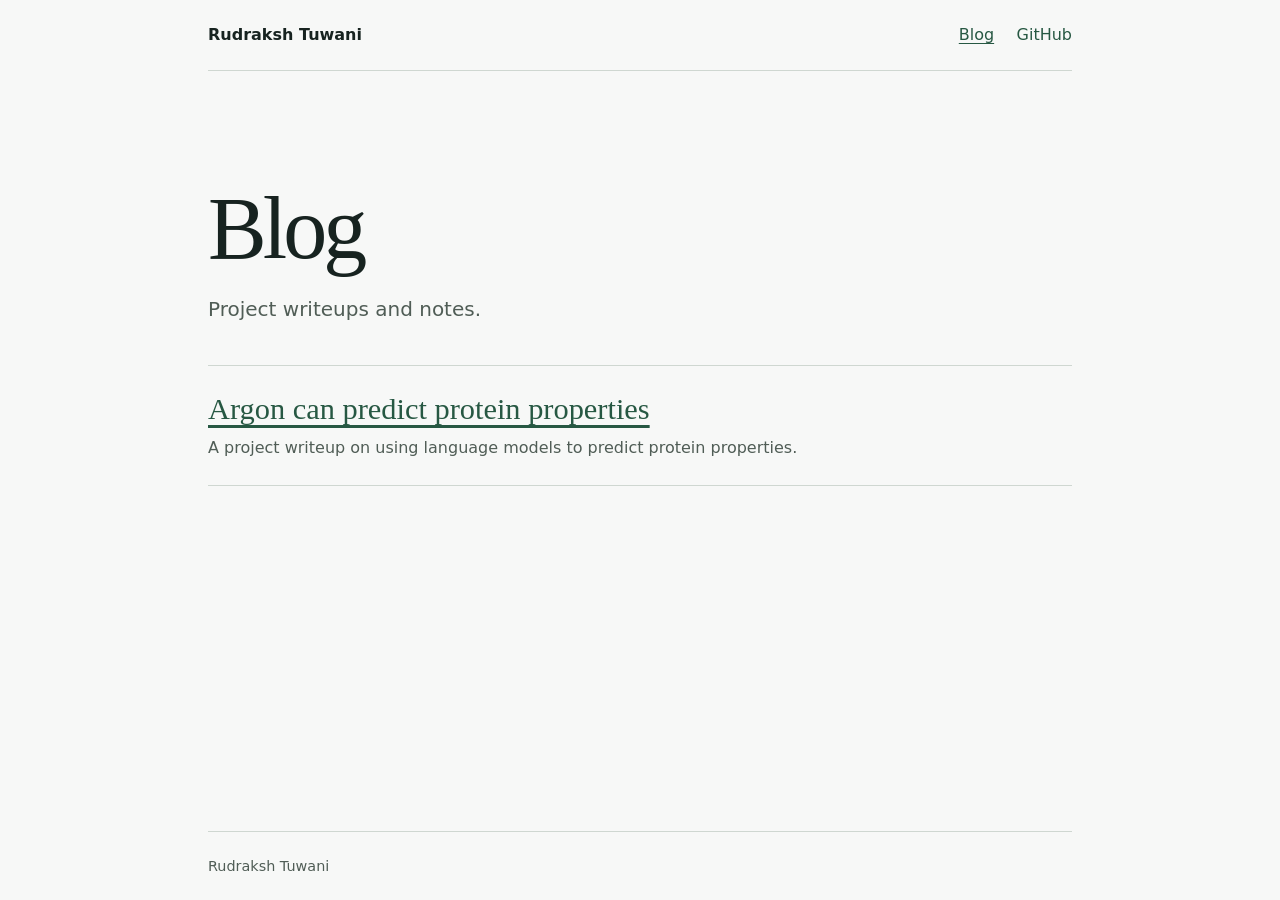
==== blog/index.html @ 84b3ce57 "Publish personal website and blog index" ====
<!doctype html>
<html lang="en">
  <head>
    <meta charset="utf-8">
    <meta name="viewport" content="width=device-width, initial-scale=1">
    <meta name="description" content="Project writeups and notes by Rudraksh Tuwani.">
    <title>Blog · Rudraksh Tuwani</title>
    <link rel="canonical" href="https://rudrakshtuwani.github.io/blog/">
    <link rel="stylesheet" href="/assets/site.css">
    <script type="module" src="/assets/analytics.js"></script>
  </head>
  <body>
    <a class="skip-link" href="#main">Skip to content</a>
    <header class="site-header container">
      <a class="site-name" href="/">Rudraksh Tuwani</a>
      <nav aria-label="Main navigation">
        <a href="/blog/" aria-current="page">Blog</a>
        <a href="https://github.com/RudrakshTuwani">GitHub</a>
      </nav>
    </header>
    <main id="main" class="container page">
      <section class="intro" aria-labelledby="page-title">
        <h1 id="page-title">Blog</h1>
        <p>Project writeups and notes.</p>
      </section>
      <ul class="articles" aria-label="Articles">
        <li>
          <article>
            <h2><a href="https://p3-llms.onrender.com/">Argon can predict protein properties</a></h2>
            <p>A project writeup on using language models to predict protein properties.</p>
          </article>
        </li>
      </ul>
    </main>
    <footer class="site-footer container">
      <p>Rudraksh Tuwani</p>
      <div id="analytics-controls"></div>
    </footer>
  </body>
</html>
---- assets/site.css ----
:root {
  color-scheme: light;
  --background: #f7f8f7;
  --text: #172320;
  --muted: #505d56;
  --line: #cfd7d1;
  --accent: #275843;
  --accent-hover: #193d2d;
  font-family: system-ui, sans-serif;
  line-height: 1.6;
}

* { box-sizing: border-box; }

body {
  min-height: 100vh;
  display: flex;
  flex-direction: column;
  margin: 0;
  background: var(--background);
  color: var(--text);
}

a {
  color: var(--accent);
  text-underline-offset: 0.21em;
}

a:hover { color: var(--accent-hover); }

:focus-visible {
  outline: 2px solid var(--accent);
  outline-offset: 4px;
}

.container {
  width: min(100% - 3rem, 54rem);
  margin-inline: auto;
}

.site-header,
.site-footer {
  display: flex;
  align-items: baseline;
  justify-content: space-between;
  flex-wrap: wrap;
  gap: 0.75rem 1.5rem;
  padding-block: 1.4rem;
}

.site-header { border-bottom: 1px solid var(--line); }

.site-name {
  color: var(--text);
  font-weight: 650;
  text-decoration: none;
}

nav { display: flex; gap: 1.4rem; }

nav a { text-decoration: none; }

nav a:hover,
nav a[aria-current="page"] { text-decoration: underline; }

.page {
  flex: 1;
  padding-block: clamp(3rem, 9vw, 7rem) 4rem;
}

h1, h2 {
  margin: 0;
  font-family: Charter, 'Iowan Old Style', Georgia, serif;
  font-weight: 500;
}

h1 {
  font-size: clamp(2.8rem, 8vw, 5.5rem);
  line-height: 1.04;
  letter-spacing: -0.045em;
}

.intro p {
  max-width: 38rem;
  margin: 1.15rem 0 0;
  color: var(--muted);
  font-size: clamp(1.05rem, 2vw, 1.25rem);
}

.button {
  display: inline-block;
  margin-top: 1.75rem;
  padding: 0.65rem 1rem;
  border-radius: 0.3rem;
  background: var(--accent);
  color: white;
  text-decoration: none;
}

.button:hover { background: var(--accent-hover); color: white; }

.articles {
  list-style: none;
  padding: 0;
  margin: 2.5rem 0 0;
  border-top: 1px solid var(--line);
}

.articles li {
  padding-block: 1.5rem;
  border-bottom: 1px solid var(--line);
}

.articles h2 {
  font-size: clamp(1.4rem, 3.8vw, 1.9rem);
  line-height: 1.25;
}

.articles p {
  margin: 0.45rem 0 0;
  color: var(--muted);
}

.site-footer {
  border-top: 1px solid var(--line);
  color: var(--muted);
  font-size: 0.9rem;
}

.site-footer p { margin: 0; }

.analytics-button {
  border: 0;
  padding: 0.25rem 0;
  background: transparent;
  color: var(--accent);
  cursor: pointer;
  font: inherit;
  text-decoration: underline;
  text-underline-offset: 0.21em;
}

.skip-link {
  position: absolute;
  top: 0.5rem;
  left: 0.5rem;
  z-index: 1;
  padding: 0.5rem 0.75rem;
  background: var(--background);
  transform: translateY(-150%);
}

.skip-link:focus { transform: translateY(0); }
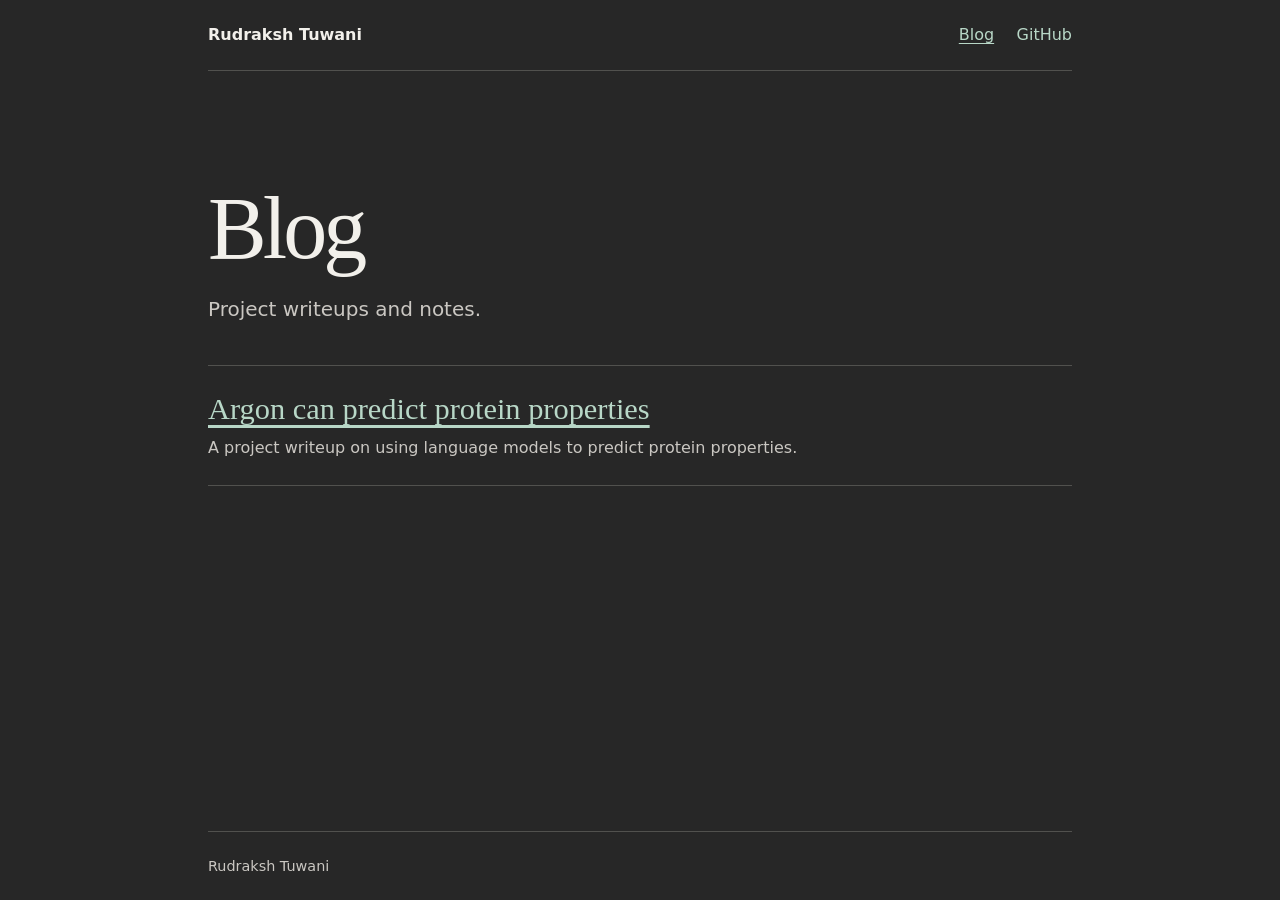
==== commit ed97d1cc: "Update homepage introduction and latest posts" ====
--- a/blog/index.html
+++ b/blog/index.html
@@ -6,7 +6,7 @@
     <meta name="description" content="Project writeups and notes by Rudraksh Tuwani.">
     <title>Blog · Rudraksh Tuwani</title>
     <link rel="canonical" href="https://rudrakshtuwani.github.io/blog/">
-    <link rel="stylesheet" href="/assets/site.css">
+    <link rel="stylesheet" href="/assets/site.css?v=2">
     <script type="module" src="/assets/analytics.js"></script>
   </head>
   <body>
@@ -23,7 +23,7 @@
         <h1 id="page-title">Blog</h1>
         <p>Project writeups and notes.</p>
       </section>
-      <ul class="articles" aria-label="Articles">
+      <ul id="blog-posts" class="articles" aria-label="Articles">
         <li>
           <article>
             <h2><a href="https://p3-llms.onrender.com/">Argon can predict protein properties</a></h2>
--- a/assets/site.css
+++ b/assets/site.css
@@ -1,11 +1,11 @@
 :root {
-  color-scheme: light;
-  --background: #f7f8f7;
-  --text: #172320;
-  --muted: #505d56;
-  --line: #cfd7d1;
-  --accent: #275843;
-  --accent-hover: #193d2d;
+  color-scheme: dark;
+  --background: #272727;
+  --text: #f2f0eb;
+  --muted: #cac7c2;
+  --line: #51514e;
+  --accent: #b8d7c7;
+  --accent-hover: #e0f4e9;
   font-family: system-ui, sans-serif;
   line-height: 1.6;
 }
@@ -87,17 +87,21 @@
   font-size: clamp(1.05rem, 2vw, 1.25rem);
 }
 
-.button {
-  display: inline-block;
-  margin-top: 1.75rem;
-  padding: 0.65rem 1rem;
-  border-radius: 0.3rem;
-  background: var(--accent);
-  color: white;
-  text-decoration: none;
+.latest { margin-top: clamp(2.75rem, 7vw, 5rem); }
+
+.section-heading {
+  display: flex;
+  align-items: baseline;
+  justify-content: space-between;
+  flex-wrap: wrap;
+  gap: 0.5rem 1rem;
 }
 
-.button:hover { background: var(--accent-hover); color: white; }
+.section-heading h2 { font-size: clamp(1.65rem, 4vw, 2.15rem); }
+
+.latest .articles { margin-top: 0.9rem; }
+
+.latest .articles li { padding-block: 1rem; }
 
 .articles {
   list-style: none;
